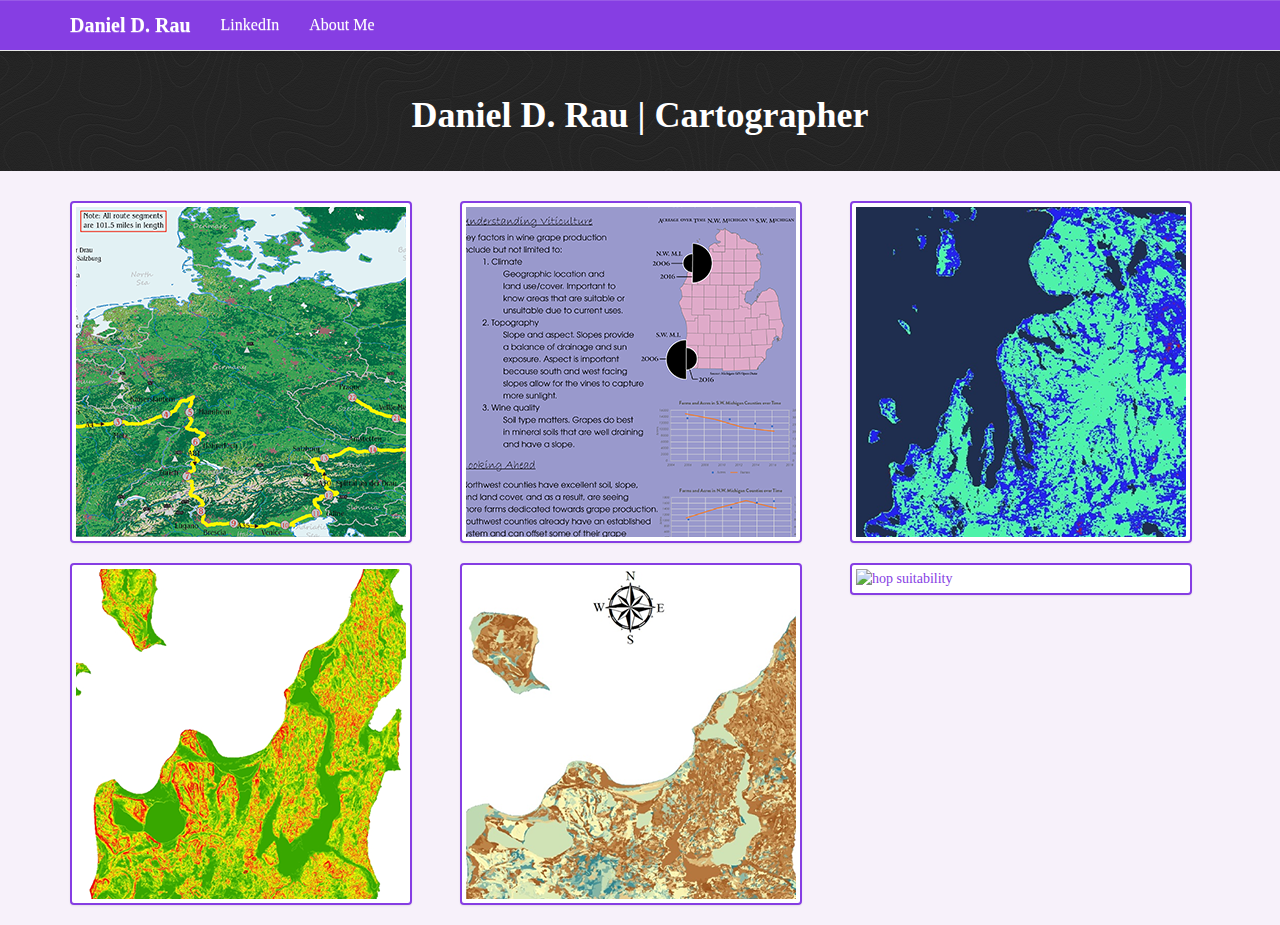
==== index.html @ 94593288 "alpha2" ====
<!DOCTYPE html>
<html lang="en">
	<head>
		<meta charset="utf-8">
		<meta name="viewport" content="width=device-width, initial-scale=1"/>
		<meta name="keywords" content="maps, cartography"/>
		<title>Daniel D. Rau</title>
		
		<!--put your Bootstrap stylesheet links below this comment and above style.css-->
		<link rel="stylesheet" href="css/bootstrap.min.css">
		<link rel="stylesheet" href="css/bootstrap-theme.min.css">
		<link rel="stylesheet" href="css/style.css">
	</head>

	<body>
		<nav class="navbar navbar-default navbar-fixed-top"> <!-- Create the navbar -->
      <div class="container">
        <div class="navbar-header"> <!-- Create the navbar -->
          <button type="button" class="navbar-toggle collapsed" data-toggle="collapse" data-target="#navbar" aria-expanded="false" aria-controls="navbar">
            <span class="sr-only">Toggle navigation</span>
            <span class="glyphicon glyphicon-menu-hamburger"></span><span class="mobile-menu"> Menu</span>
          </button> <!-- Hamburger button for smaller devices -->
          <a class="navbar-brand" href="index.html">Daniel D. Rau</a> <!-- Brand -->
        </div>
		    <!-- Collect the nav links, forms, and other content for toggling -->
		    <div id="navbar" class="collapse navbar-collapse">
		      <ul class="nav navbar-nav">
		        <li><a href="https://www.linkedin.com/in/daniel-rau-89b660a1/">LinkedIn</a></li>
						<li><a href="resume.html">About Me</a></li>
		      </ul>
		    </div> <!--/.navbar-collapse -->
		  </div> <!--/.container -->
		</nav> <!--/navigation bar -->
		<div class="jumbotron">
			<div class="container">
				<h2>Daniel D. Rau | Cartographer</h2>
			</div>
		</div>
	</div>
		<div class="container">
			<div class="row">
				<div class="col-md-4">
					<div class="thumbnail portfolio-thumbnail">
						<a href="portfolio/tour.html">
							<img src="assets/international-championship-tour-thumbnail.png" alt="int-champ-tour" />
						</a>
					</div>
				</div>
				<div class="col-md-4">
					<div class="thumbnail portfolio-thumbnail">
						<a href="portfolio/infographic.html">
							<img src="assets/infographic-thumbnail.png" alt="grape suitability in selected michigan counties" />
						</a>
					</div>
				</div>
				<div class="col-md-4">
					<div class="thumbnail portfolio-thumbnail">
						<a href="portfolio/ndvi.html">
							<img src="assets/ndvi-thumbnail.png" alt="ndvi" />
						</a>
					</div>
				</div>
				<div class="col-md-4">
					<div class="thumbnail portfolio-thumbnail">
						<a href="portfolio/slopes.html">
							<img src="assets/slopes-thumbnail.png" alt="slopes" />
						</a>
					</div>
				</div>
				<div class="col-md-4">
					<div class="thumbnail portfolio-thumbnail">
						<a href="portfolio/soildistribution.html">
							<img src="assets/soil-distribution-thumbnail.png" alt="soil distribution" />
						</a>
					</div>
				</div>
				<div class="col-md-4">
					<div class="thumbnail portfolio-thumbnail">
						<a href="portfolio/hopsuitability.html">
							<img src="hop-suitability-thumbnail.png" alt="hop suitability" />
						</a>
					</div>
				</div>
		</div>

		<!--put your external script links here-->
		<script type="text/javascript" src="lib/jquery-1.11.3.js"></script>
		<script type="text/javascript" src="lib/bootstrap.min.js"></script>
	</body>
</html>
---- css/style.css ----
/***** NAVBAR *****/
.navbar-default {
  background-color: #863ee3;
  border-radius: 0;
  background-image: none;
}

/* Navbar title */
.navbar-default .navbar-brand {
  color: white;
  font-size: 20px;
  font-weight: bold;
}

/* Navbar hover effects */
.navbar-default .navbar-brand:hover,
.navbar-default .navbar-brand:focus,
.navbar-default .navbar-nav > li > a:hover,
.navbar-default .navbar-nav > li > a:focus {
    color: #ebd122;
}

/* Navbar links */
.navbar-default .navbar-nav > li > a {
  color: #fff;
  font-size: 16px;
}

/* Navbar collapsed styles */
.navbar-header .navbar-toggle {
  color: #fff;
}

.navbar-header .navbar-toggle:hover,
.navbar-header .navbar-toggle:focus {
  background-color: #ebd122;
  color: #242424;
}

/*** Portfolio pieces ***/
.portfolio-thumbnail {
  background-color: #fff;
  border-color: #863ee3;
  border-width: 2px;
  width: 95%;
}

.portfolio-thumbnail:hover {
  border-color: #ebd122;
}

.portfolio-title {
  font-weight: bold;
}

.portfolio-description {
}

.portfolio-image {
}

#about-world {
  max-height: 200px;
}

.resume h3 {
  font-weight: bold;
}

hr {
  border-color: white;
  border-width: 2px;
}

p {
  font-size: 20px;
}

a {
  color: #863ee3;
}

a:hover {
  color: #ebd122;
}

.jumbotron {
  background-image: url("../assets/contour-lines.png");
  text-align: center;
  color: #fff;
  padding: 2%;
}

.jumbotron h2 {
  font-size: 36px;
  font-weight: bold;
}

body {
  padding-top: 50px;
  font-family: 'Georgia', serif;
  background-color: #f7f1fa;
  color: #242424;
}
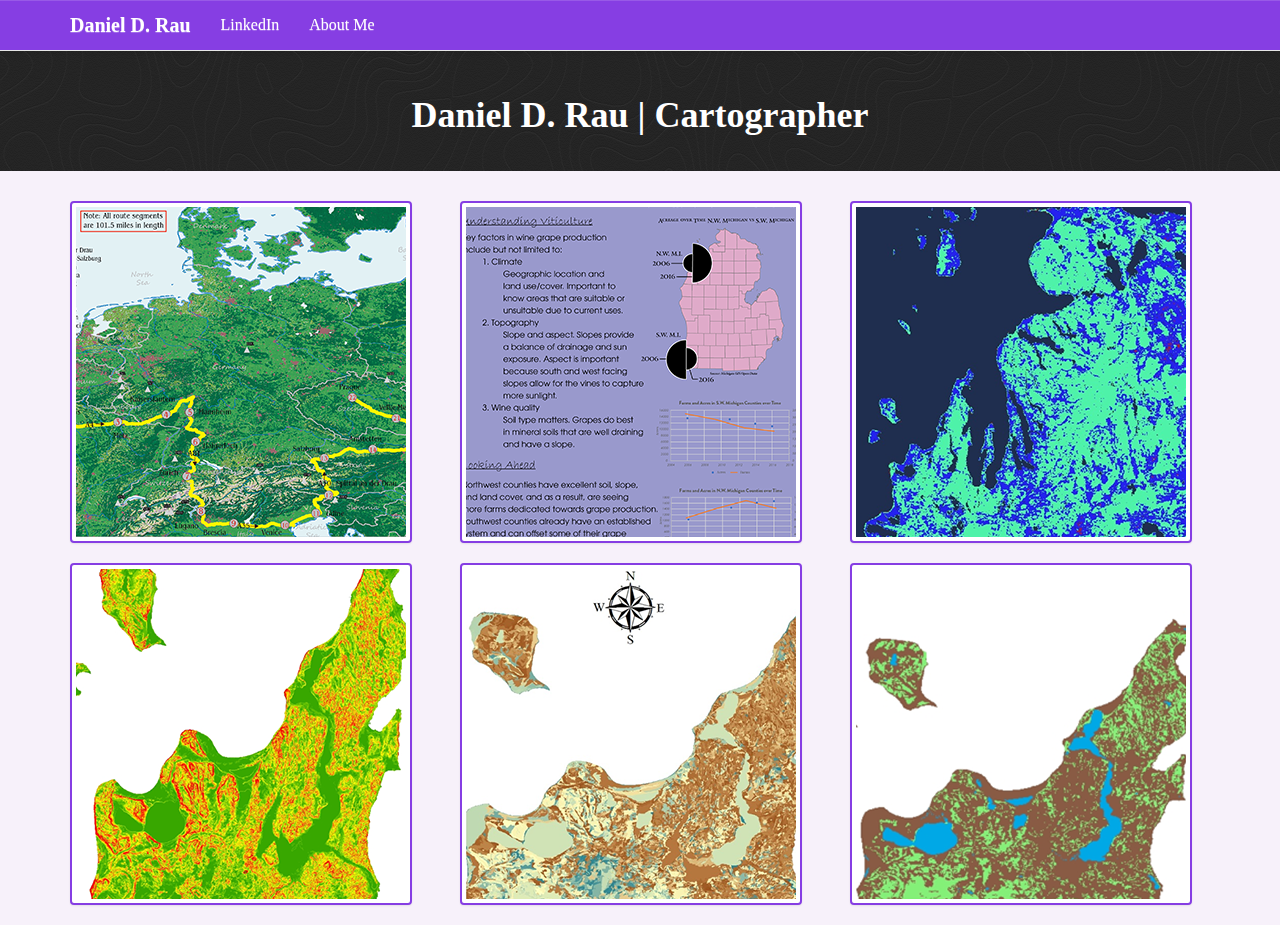
==== commit 0ed6cee7: "alpha7" ====
--- a/index.html
+++ b/index.html
@@ -77,10 +77,11 @@
 				<div class="col-md-4">
 					<div class="thumbnail portfolio-thumbnail">
 						<a href="portfolio/hopsuitability.html">
-							<img src="hop-suitability-thumbnail.png" alt="hop suitability" />
+							<img src="assets/hop-thumbnail.png" alt="hop suitability" />
 						</a>
 					</div>
 				</div>
+			</div>
 		</div>
 
 		<!--put your external script links here-->
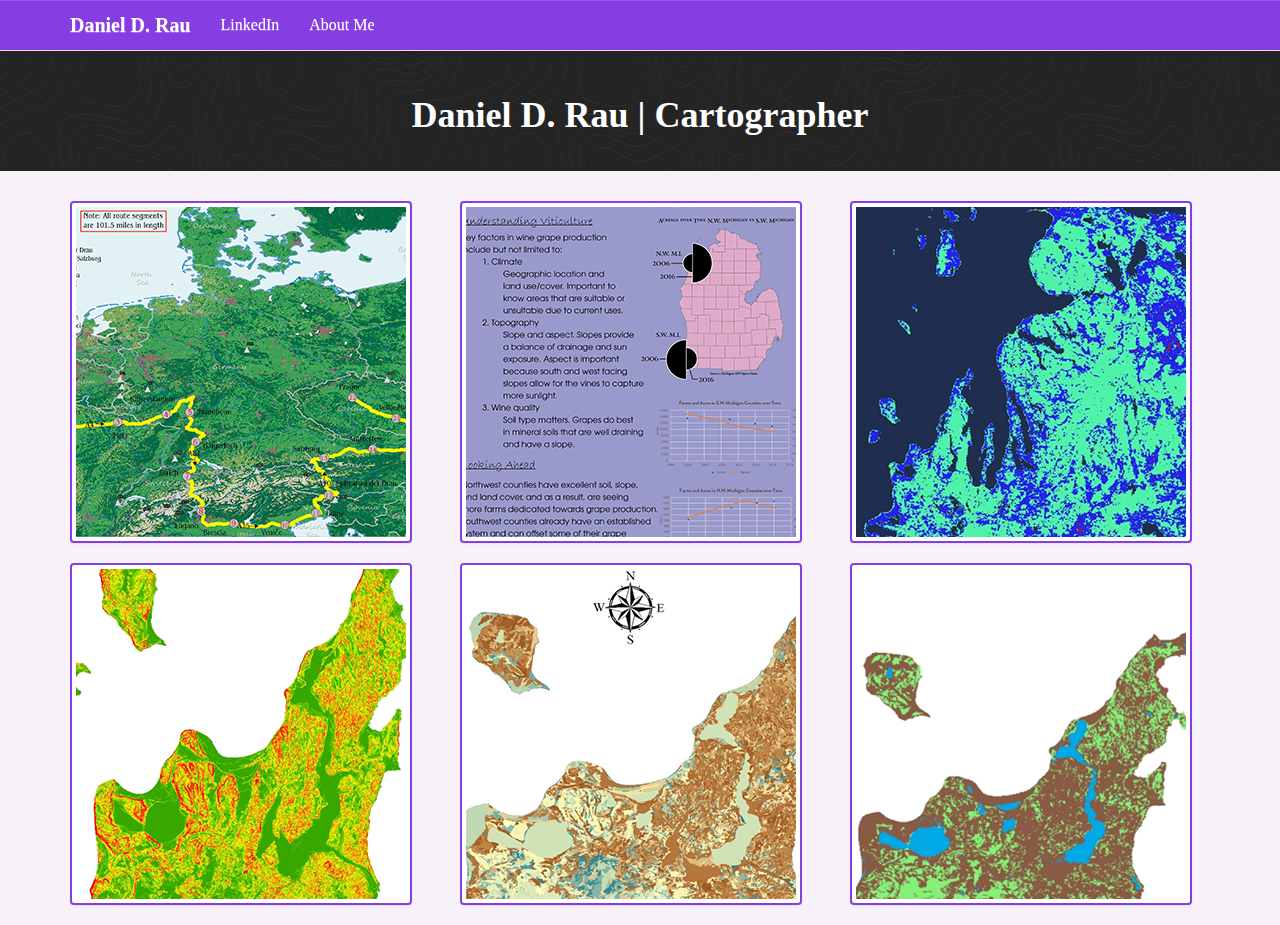
==== commit 211efd92: "alpha7" ====
--- a/index.html
+++ b/index.html
@@ -77,7 +77,7 @@
 				<div class="col-md-4">
 					<div class="thumbnail portfolio-thumbnail">
 						<a href="portfolio/hopsuitability.html">
-							<img src="assets/hop-thumbnail.png" alt="hop suitability" />
+							<img src="assets/hop-suitability-thumbnail.png" alt="hop suitability" />
 						</a>
 					</div>
 				</div>
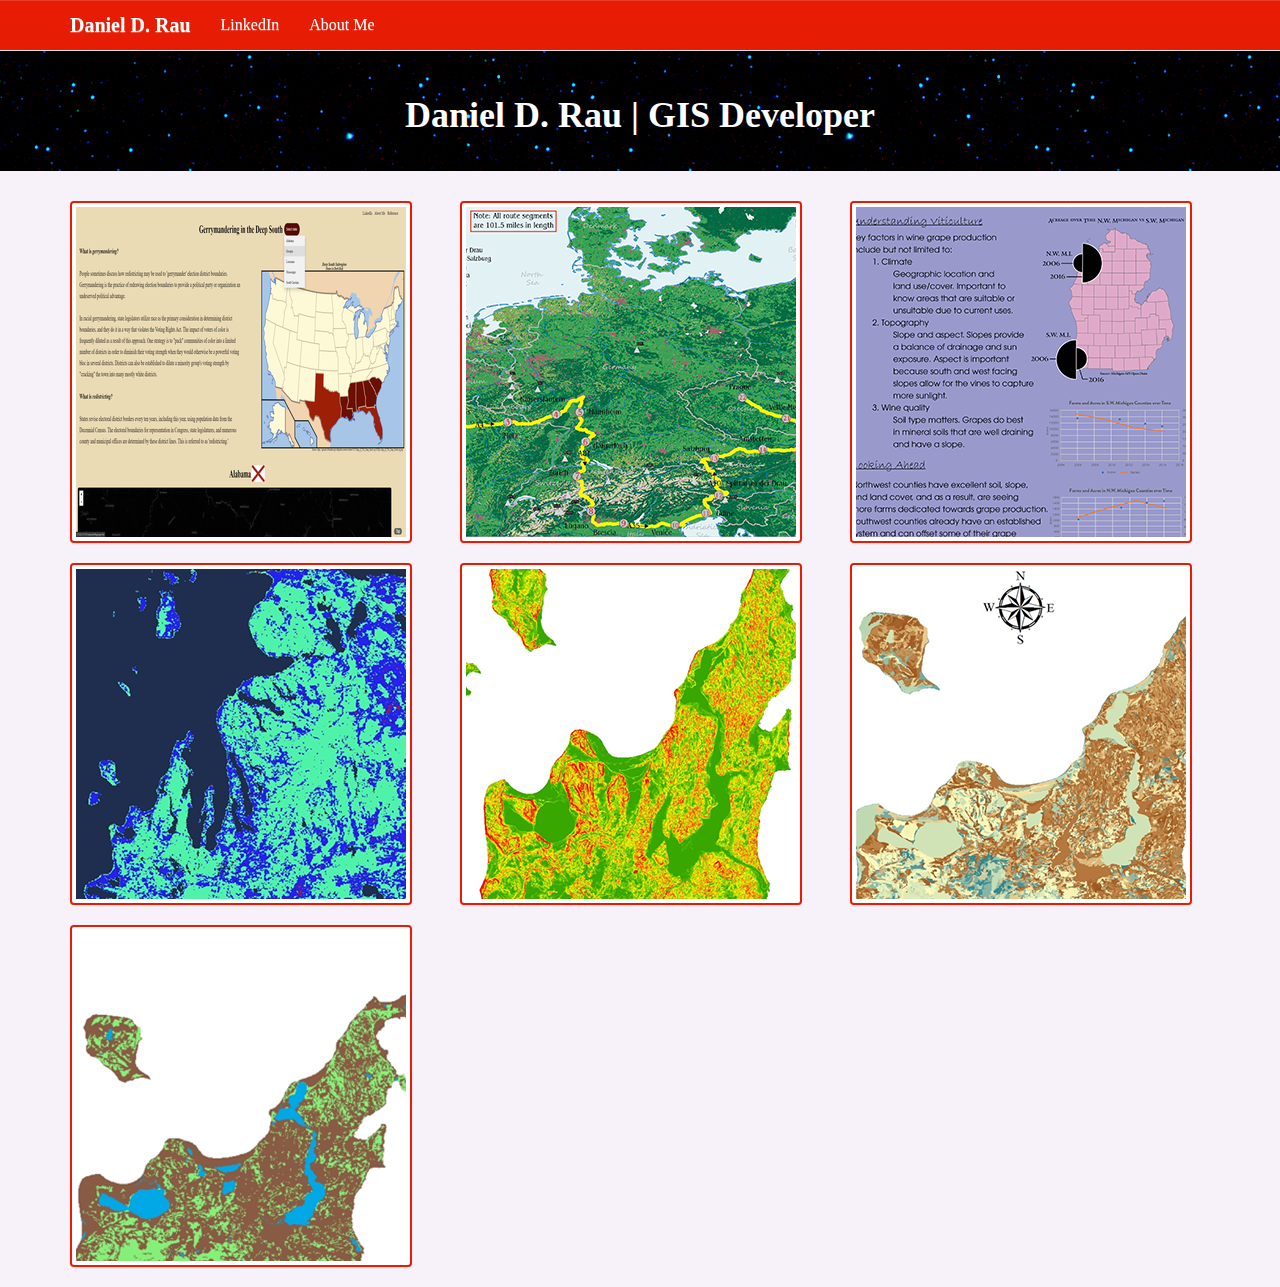
==== commit 72f40a96: "updated portfolio" ====
--- a/index.html
+++ b/index.html
@@ -33,13 +33,20 @@
 		</nav> <!--/navigation bar -->
 		<div class="jumbotron">
 			<div class="container">
-				<h2>Daniel D. Rau | Cartographer</h2>
+				<h2>Daniel D. Rau | GIS Developer</h2>
 			</div>
 		</div>
 	</div>
 		<div class="container">
 			<div class="row">
 				<div class="col-md-4">
+					<div class="thumbnail portfolio-thumbnail">
+						<a href="portfolio/gerrymandering.html">
+							<img src="assets/gerrymandering-thumbnail.png" alt="gerrymandering" />
+						</a>
+					</div>
+				</div>
+                <div class="col-md-4">
 					<div class="thumbnail portfolio-thumbnail">
 						<a href="portfolio/tour.html">
 							<img src="assets/international-championship-tour-thumbnail.png" alt="int-champ-tour" />
--- a/css/style.css
+++ b/css/style.css
@@ -1,6 +1,6 @@
 /***** NAVBAR *****/
 .navbar-default {
-  background-color: #863ee3;
+  background-color: #e61c04;
   border-radius: 0;
   background-image: none;
 }
@@ -40,7 +40,7 @@
 /*** Portfolio pieces ***/
 .portfolio-thumbnail {
   background-color: #fff;
-  border-color: #863ee3;
+  border-color: #e61c04;
   border-width: 2px;
   width: 95%;
 }
@@ -85,7 +85,7 @@
 }
 
 .jumbotron {
-  background-image: url("../assets/contour-lines.png");
+  background-image: url("../assets/space.jpg");
   text-align: center;
   color: #fff;
   padding: 2%;
@@ -102,3 +102,17 @@
   background-color: #f7f1fa;
   color: #242424;
 }
+.video-box {
+ position:relative;
+ padding-bottom:56.25%;
+ padding-top:30px;
+ height:0;
+ overflow:hidden;
+}
+.video-box iframe, .video-box object, .video-box embed, .video-box video {
+ position:absolute;
+ top:0;
+ left:0;
+ width:100%;
+ height:100%;
+}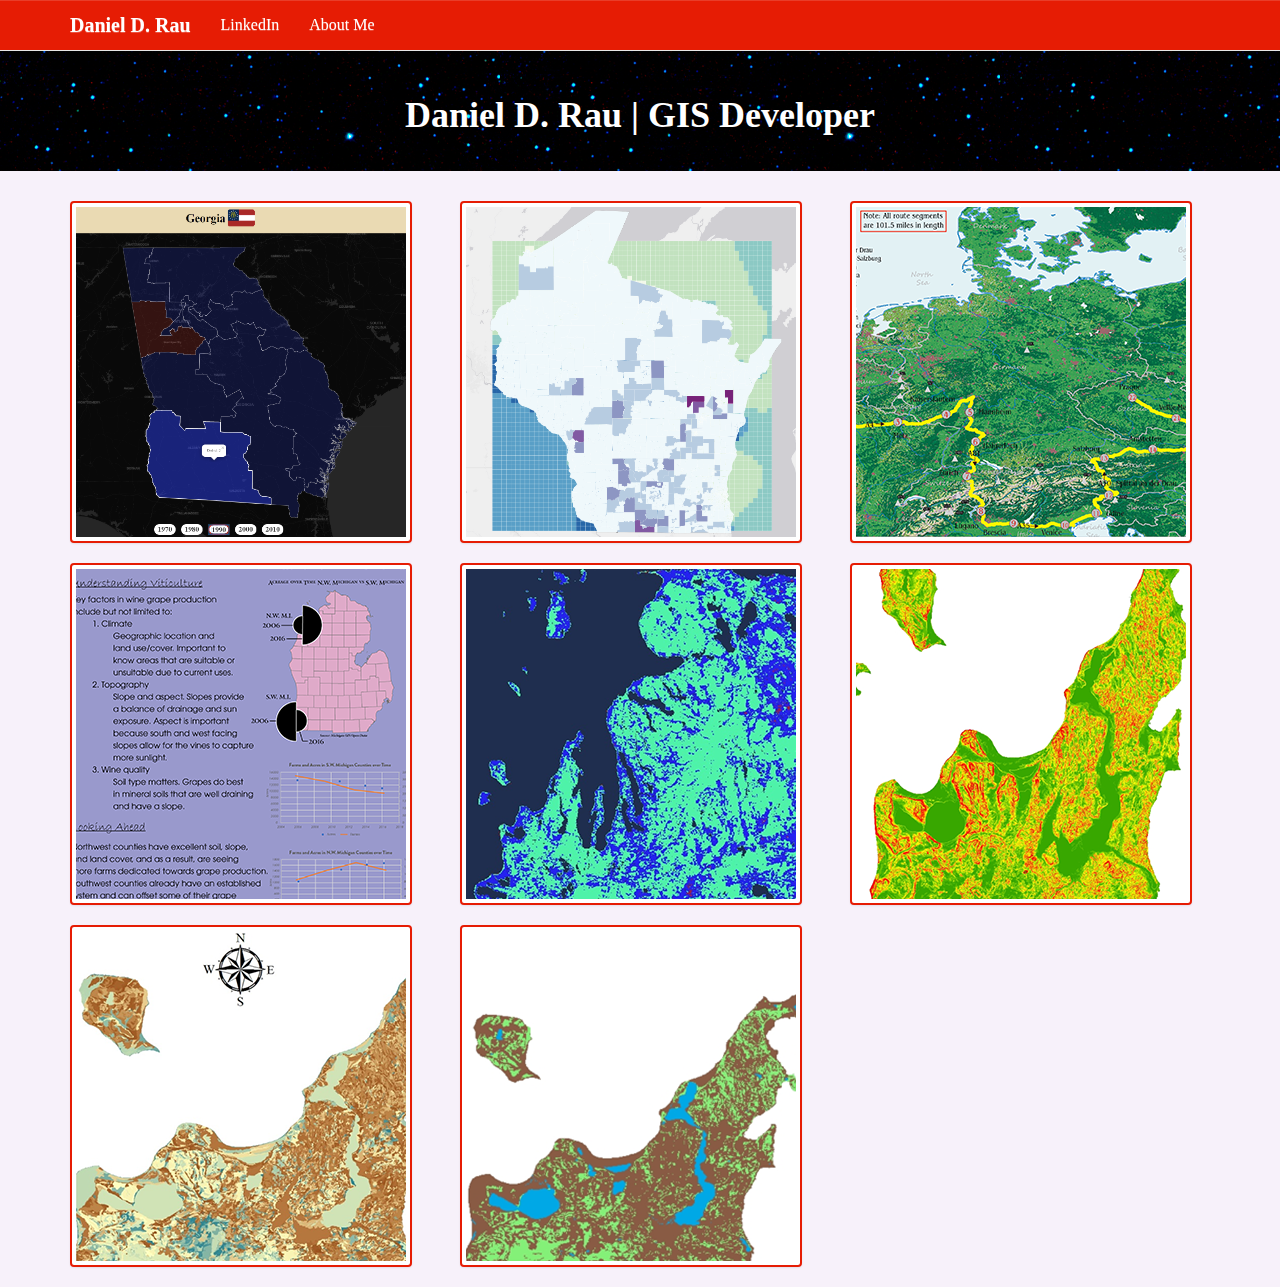
==== commit 73ba78b0: "updated portfolio v3" ====
--- a/index.html
+++ b/index.html
@@ -43,6 +43,13 @@
 					<div class="thumbnail portfolio-thumbnail">
 						<a href="portfolio/gerrymandering.html">
 							<img src="assets/gerrymandering-thumbnail.png" alt="gerrymandering" />
+						</a>
+					</div>
+				</div>
+                <div class="col-md-4">
+					<div class="thumbnail portfolio-thumbnail">
+						<a href="portfolio/interpolation.html">
+							<img src="assets/interpolation.png" alt="gerrymandering" />
 						</a>
 					</div>
 				</div>
--- a/css/style.css
+++ b/css/style.css
@@ -59,6 +59,21 @@
 .portfolio-image {
 }
 
+.video-box {
+ position:relative;
+ padding-bottom:56.25%;
+ padding-top:30px;
+ height:0;
+ overflow:hidden;
+}
+.video-box iframe, .video-box object, .video-box embed, .video-box video {
+ position:absolute;
+ top:0;
+ left:0;
+ width:100%;
+ height:100%;
+}
+
 #about-world {
   max-height: 200px;
 }
@@ -101,18 +116,4 @@
   font-family: 'Georgia', serif;
   background-color: #f7f1fa;
   color: #242424;
-}
-.video-box {
- position:relative;
- padding-bottom:56.25%;
- padding-top:30px;
- height:0;
- overflow:hidden;
-}
-.video-box iframe, .video-box object, .video-box embed, .video-box video {
- position:absolute;
- top:0;
- left:0;
- width:100%;
- height:100%;
 }